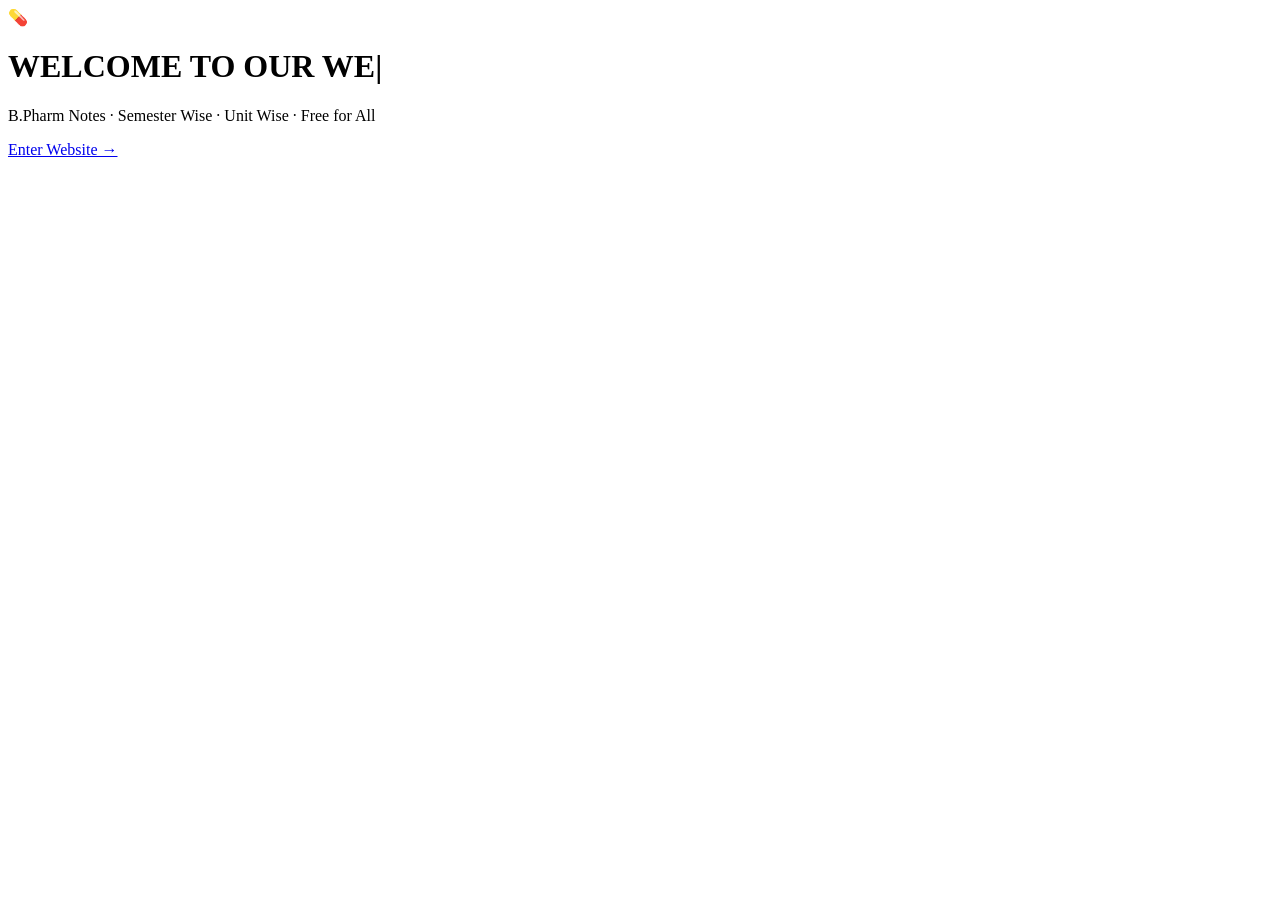
==== index.html @ c8fe0b3a "Add index.html" ====
<!DOCTYPE html>
<html lang="en">
<head>
  <meta charset="UTF-8">
  <meta name="viewport" content="width=device-width, initial-scale=1.0">
  <title>PharmaNotes — Welcome</title>
  <link rel="stylesheet" href="style.css">
</head>
<body class="welcome-body">
  <div class="bg-animation"></div>
  <div class="blob blob1"></div>
  <div class="blob blob2"></div>

  <div class="welcome-container">
    <div class="pill-icon">💊</div>
    <h1 class="welcome-title"><span id="typed"></span><span class="cursor">|</span></h1>
    <p class="welcome-sub">B.Pharm Notes · Semester Wise · Unit Wise · Free for All</p>
    <a href="home.html" class="enter-btn">Enter Website →</a>
  </div>

  <script>
    const fullText = 'WELCOME TO OUR WEBSITE';
    let i = 0;
    const el = document.getElementById('typed');
    const interval = setInterval(() => {
      el.textContent = fullText.slice(0, i + 1);
      i++;
      if (i >= fullText.length) clearInterval(interval);
    }, 80);
  </script>
</body>
</html>
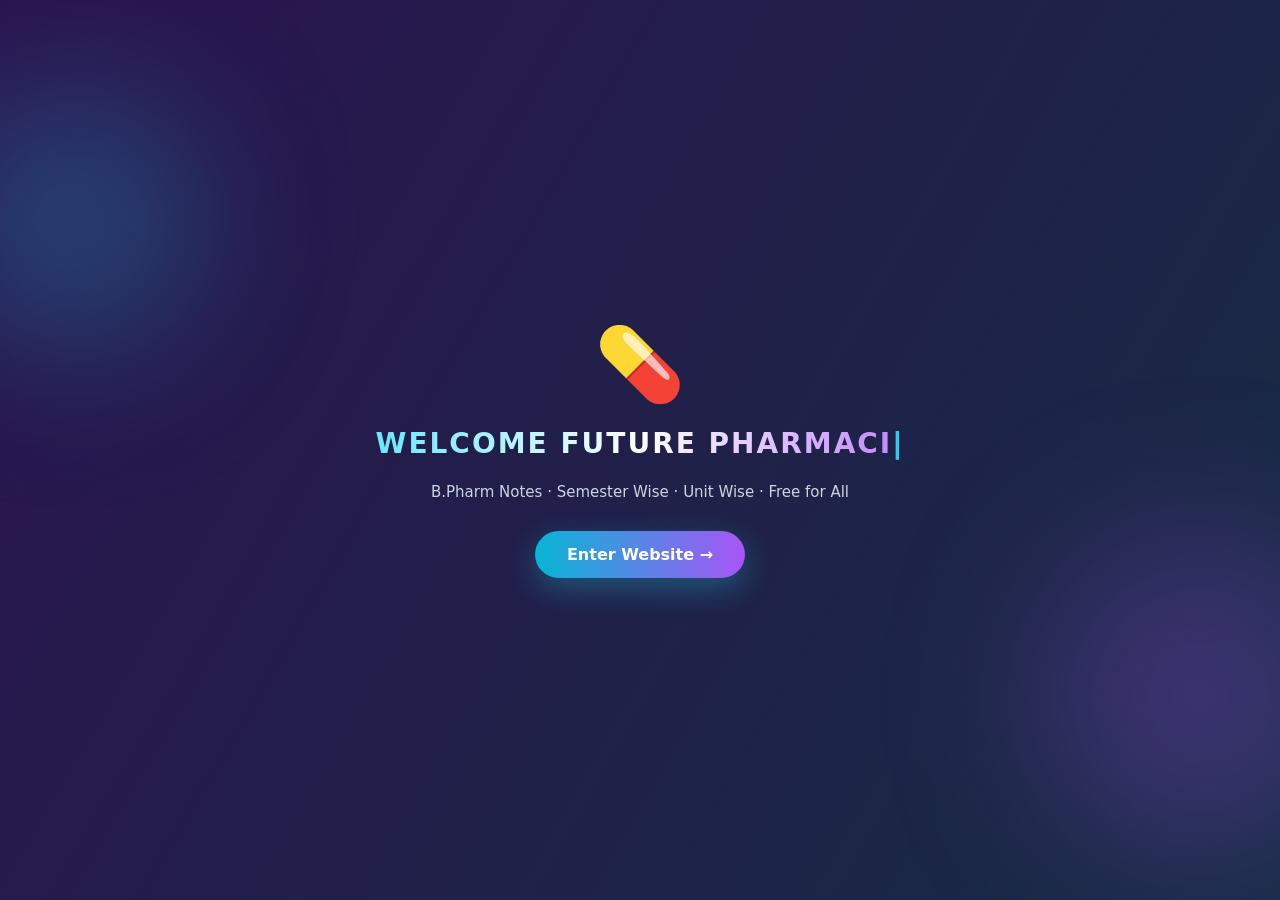
==== commit c24657f1: "Chenge welcome site" ====
--- a/index.html
+++ b/index.html
@@ -19,7 +19,7 @@
   </div>
 
   <script>
-    const fullText = 'WELCOME TO OUR WEBSITE';
+    const fullText = 'WELCOME FUTURE PHARMACISTS';
     let i = 0;
     const el = document.getElementById('typed');
     const interval = setInterval(() => {
--- a/style.css
+++ b/style.css
@@ -0,0 +1,398 @@
+* { margin: 0; padding: 0; box-sizing: border-box; }
+
+body {
+  background: #0a0a0a;
+  color: #fff;
+  font-family: system-ui, -apple-system, sans-serif;
+  min-height: 100vh;
+}
+
+.navbar {
+  position: sticky;
+  top: 0;
+  z-index: 50;
+  background: rgba(0,0,0,0.7);
+  backdrop-filter: blur(10px);
+  border-bottom: 1px solid rgba(255,255,255,0.1);
+}
+.nav-inner {
+  max-width: 1100px;
+  margin: 0 auto;
+  padding: 14px 16px;
+  display: flex;
+  justify-content: space-between;
+  align-items: center;
+}
+.logo { color: #22d3ee; font-weight: bold; font-size: 20px; text-decoration: none; }
+.nav-links { display: flex; gap: 16px; align-items: center; font-size: 14px; }
+.nav-links a { color: #fff; text-decoration: none; }
+.nav-links a:hover { color: #22d3ee; }
+.logout-btn { background: rgba(239,68,68,0.2); color: #fca5a5; border: none; padding: 6px 12px; border-radius: 6px; cursor: pointer; font-size: 13px; }
+.login-link { background: rgba(34,211,238,0.2); color: #67e8f9; padding: 6px 12px; border-radius: 6px; text-decoration: none; }
+
+.welcome-body {
+  overflow: hidden;
+  min-height: 100vh;
+  display: flex;
+  align-items: center;
+  justify-content: center;
+  position: relative;
+}
+.bg-animation {
+  position: fixed;
+  inset: 0;
+  background: linear-gradient(120deg, #4c1d95, #155e75, #831843, #4c1d95);
+  background-size: 400% 400%;
+  animation: gradientMove 15s ease infinite;
+  opacity: 0.5;
+  z-index: -2;
+}
+@keyframes gradientMove {
+  0%,100% { background-position: 0% 50%; }
+  50% { background-position: 100% 50%; }
+}
+.blob {
+  position: fixed;
+  border-radius: 50%;
+  filter: blur(80px);
+  z-index: -1;
+}
+.blob1 { width: 260px; height: 260px; background: rgba(34,211,238,0.25); top: 10%; left: -60px; animation: float1 6s ease-in-out infinite; }
+.blob2 { width: 320px; height: 320px; background: rgba(168,85,247,0.25); bottom: 5%; right: -80px; animation: float2 8s ease-in-out infinite; }
+@keyframes float1 { 0%,100% { transform: translate(0,0); } 50% { transform: translate(30px,-30px); } }
+@keyframes float2 { 0%,100% { transform: translate(0,0); } 50% { transform: translate(-30px,30px); } }
+
+.welcome-container {
+  text-align: center;
+  padding: 20px;
+  animation: fadeIn 1s ease;
+}
+@keyframes fadeIn { from { opacity: 0; } to { opacity: 1; } }
+
+.pill-icon {
+  font-size: 72px;
+  margin-bottom: 20px;
+  animation: popIn 1s ease;
+}
+@keyframes popIn { from { transform: scale(0) rotate(-180deg); } to { transform: scale(1) rotate(0); } }
+
+.welcome-title {
+  font-size: 28px;
+  font-weight: 900;
+  letter-spacing: 2px;
+  background: linear-gradient(90deg, #67e8f9, #fff, #c084fc);
+  -webkit-background-clip: text;
+  background-clip: text;
+  color: transparent;
+  margin-bottom: 16px;
+  min-height: 40px;
+}
+.cursor { animation: blink 0.7s infinite; color: #22d3ee; }
+@keyframes blink { 50% { opacity: 0; } }
+
+.welcome-sub {
+  color: #cbd5e1;
+  font-size: 15px;
+  margin-bottom: 30px;
+  animation: fadeUp 1s ease 0.3s both;
+}
+@keyframes fadeUp { from { opacity: 0; transform: translateY(20px); } to { opacity: 1; transform: translateY(0); } }
+
+.enter-btn {
+  display: inline-block;
+  padding: 14px 32px;
+  background: linear-gradient(90deg, #06b6d4, #a855f7);
+  color: #fff;
+  text-decoration: none;
+  font-weight: 600;
+  border-radius: 50px;
+  box-shadow: 0 10px 30px rgba(34,211,238,0.3);
+  animation: fadeUp 1s ease 0.8s both;
+  transition: transform 0.2s;
+}
+.enter-btn:active { transform: scale(0.95); }
+
+.page {
+  max-width: 1100px;
+  margin: 0 auto;
+  padding: 20px 16px 40px;
+}
+.page-title { font-size: 26px; font-weight: bold; margin-bottom: 8px; }
+.page-sub { color: #94a3b8; margin-bottom: 24px; font-size: 14px; }
+.cyan { color: #22d3ee; }
+
+.grid {
+  display: grid;
+  grid-template-columns: 1fr;
+  gap: 14px;
+}
+@media (min-width: 600px) { .grid { grid-template-columns: repeat(2, 1fr); } }
+@media (min-width: 900px) { .grid { grid-template-columns: repeat(3, 1fr); } }
+
+.card {
+  padding: 20px;
+  border-radius: 16px;
+  background: rgba(255,255,255,0.05);
+  border: 1px solid rgba(255,255,255,0.1);
+  text-decoration: none;
+  color: #fff;
+  display: block;
+  transition: all 0.2s;
+}
+.card:hover { border-color: rgba(34,211,238,0.5); background: rgba(255,255,255,0.08); }
+.card-icon { font-size: 36px; margin-bottom: 10px; }
+.card-title { font-weight: 600; font-size: 16px; margin-bottom: 4px; }
+.card-code { color: #94a3b8; font-size: 12px; }
+
+.unit-card {
+  padding: 24px;
+  border-radius: 16px;
+  background: rgba(255,255,255,0.05);
+  border: 1px solid rgba(255,255,255,0.1);
+  text-decoration: none;
+  color: #fff;
+  transition: all 0.2s;
+}
+.unit-card:hover { border-color: rgba(168,85,247,0.5); transform: translateY(-3px); }
+.unit-label { color: #a855f7; font-size: 11px; letter-spacing: 1px; margin-bottom: 4px; }
+.unit-num { font-size: 42px; font-weight: 900; }
+.unit-hint { color: #94a3b8; font-size: 13px; margin-top: 6px; }
+
+.note-item {
+  display: flex;
+  justify-content: space-between;
+  align-items: center;
+  padding: 14px;
+  border-radius: 12px;
+  background: rgba(255,255,255,0.05);
+  border: 1px solid rgba(255,255,255,0.1);
+  margin-bottom: 10px;
+  gap: 10px;
+}
+.note-left { display: flex; gap: 12px; align-items: center; min-width: 0; flex: 1; }
+.note-icon { font-size: 28px; flex-shrink: 0; }
+.note-info { min-width: 0; flex: 1; }
+.note-title { font-weight: 600; font-size: 15px; overflow: hidden; text-overflow: ellipsis; white-space: nowrap; }
+.note-desc { color: #94a3b8; font-size: 12px; overflow: hidden; text-overflow: ellipsis; white-space: nowrap; }
+.note-actions { display: flex; gap: 6px; flex-shrink: 0; }
+.btn-view, .btn-download {
+  padding: 6px 10px;
+  border-radius: 8px;
+  font-size: 11px;
+  text-decoration: none;
+  white-space: nowrap;
+}
+.btn-view { background: rgba(34,211,238,0.2); color: #67e8f9; }
+.btn-download { background: rgba(168,85,247,0.2); color: #d8b4fe; }
+
+.empty {
+  text-align: center;
+  padding: 60px 20px;
+  border: 1px dashed rgba(255,255,255,0.15);
+  border-radius: 16px;
+}
+.empty-icon { font-size: 44px; margin-bottom: 12px; }
+.empty-text { color: #94a3b8; margin-bottom: 16px; }
+
+.form-group { margin-bottom: 14px; }
+.input, .select, .textarea {
+  width: 100%;
+  padding: 12px;
+  border-radius: 10px;
+  background: rgba(255,255,255,0.05);
+  border: 1px solid rgba(255,255,255,0.15);
+  color: #fff;
+  font-size: 14px;
+  font-family: inherit;
+}
+.input:focus, .select:focus, .textarea:focus { outline: none; border-color: #22d3ee; }
+.select option { background: #0a0a0a; color: #fff; }
+
+.btn-primary {
+  width: 100%;
+  padding: 14px;
+  border-radius: 10px;
+  background: linear-gradient(90deg, #06b6d4, #a855f7);
+  color: #fff;
+  font-weight: 600;
+  font-size: 15px;
+  border: none;
+  cursor: pointer;
+  transition: opacity 0.2s;
+}
+.btn-primary:disabled { opacity: 0.5; }
+.btn-primary:active { transform: scale(0.98); }
+
+.back-link {
+  display: inline-block;
+  color: #22d3ee;
+  font-size: 13px;
+  text-decoration: none;
+  margin-bottom: 16px;
+}
+
+.login-box {
+  max-width: 400px;
+  margin: 40px auto;
+  padding: 24px;
+  border-radius: 16px;
+  background: rgba(255,255,255,0.05);
+  border: 1px solid rgba(255,255,255,0.1);
+}
+.login-title { font-size: 22px; font-weight: bold; margin-bottom: 20px; }
+.switch-mode { text-align: center; margin-top: 16px; font-size: 13px; color: #94a3b8; }
+.switch-mode button { background: none; border: none; color: #22d3ee; cursor: pointer; font-size: 13px; text-decoration: underline; }
+
+.loading { color: #94a3b8; text-align: center; padding: 40px 0; }
+
+.notice {
+  padding: 12px;
+  border-radius: 10px;
+  background: rgba(34,211,238,0.1);
+  border: 1px solid rgba(34,211,238,0.3);
+  color: #67e8f9;
+  font-size: 13px;
+  margin-bottom: 16px;
+}
+
+/* Footer */
+.site-footer {
+  margin-top: 60px;
+  padding: 30px 16px 40px;
+  border-top: 1px solid rgba(255,255,255,0.1);
+  background: rgba(0,0,0,0.4);
+  text-align: center;
+}
+.footer-inner {
+  max-width: 900px;
+  margin: 0 auto;
+}
+.footer-brand {
+  font-size: 15px;
+  color: #94a3b8;
+  margin-bottom: 16px;
+  letter-spacing: 0.5px;
+}
+.rc-teams {
+  background: linear-gradient(90deg, #06b6d4, #a855f7);
+  -webkit-background-clip: text;
+  background-clip: text;
+  color: transparent;
+  font-weight: 800;
+  font-size: 17px;
+  padding: 0 4px;
+}
+.footer-disclaimer {
+  font-size: 12px;
+  color: #64748b;
+  line-height: 1.7;
+  max-width: 720px;
+  margin: 0 auto 16px;
+  padding: 14px 16px;
+  border-radius: 12px;
+  background: rgba(255,255,255,0.03);
+  border: 1px solid rgba(255,255,255,0.06);
+  text-align: left;
+}
+.footer-disclaimer strong {
+  color: #94a3b8;
+  display: block;
+  margin-bottom: 6px;
+  font-size: 13px;
+}
+.footer-copy {
+  font-size: 11px;
+  color: #475569;
+  margin-top: 8px;
+}
+/* Review Page */
+.review-form-box {
+  max-width: 550px;
+  margin: 0 auto 40px;
+  padding: 24px;
+  border-radius: 16px;
+  background: rgba(255,255,255,0.04);
+  border: 1px solid rgba(255,255,255,0.1);
+}
+.review-form-title {
+  font-size: 18px;
+  font-weight: 700;
+  margin-bottom: 20px;
+  color: #fff;
+}
+.review-label {
+  display: block;
+  font-size: 13px;
+  color: #94a3b8;
+  margin-bottom: 8px;
+}
+
+.star-rating {
+  display: flex;
+  gap: 8px;
+  font-size: 36px;
+  user-select: none;
+  cursor: pointer;
+}
+.star {
+  color: #475569;
+  transition: all 0.15s;
+  line-height: 1;
+}
+.star.active {
+  color: #fbbf24;
+  text-shadow: 0 0 10px rgba(251,191,36,0.5);
+}
+
+.review-list-title {
+  font-size: 20px;
+  font-weight: 700;
+  margin-bottom: 16px;
+  margin-top: 40px;
+}
+.reviews-list {
+  display: grid;
+  gap: 14px;
+}
+.review-card {
+  padding: 18px;
+  border-radius: 14px;
+  background: rgba(255,255,255,0.04);
+  border: 1px solid rgba(255,255,255,0.08);
+}
+.review-header {
+  display: flex;
+  justify-content: space-between;
+  align-items: center;
+  margin-bottom: 10px;
+  gap: 10px;
+  flex-wrap: wrap;
+}
+.review-name {
+  font-weight: 600;
+  font-size: 15px;
+  color: #67e8f9;
+}
+.review-stars {
+  color: #fbbf24;
+  font-size: 15px;
+  letter-spacing: 2px;
+}
+.review-date {
+  font-size: 11px;
+  color: #64748b;
+}
+.review-comment {
+  color: #cbd5e1;
+  font-size: 14px;
+  line-height: 1.6;
+  word-wrap: break-word;
+}
+.review-empty {
+  text-align: center;
+  padding: 40px 20px;
+  color: #64748b;
+  font-size: 14px;
+  border: 1px dashed rgba(255,255,255,0.1);
+  border-radius: 14px;
+}
